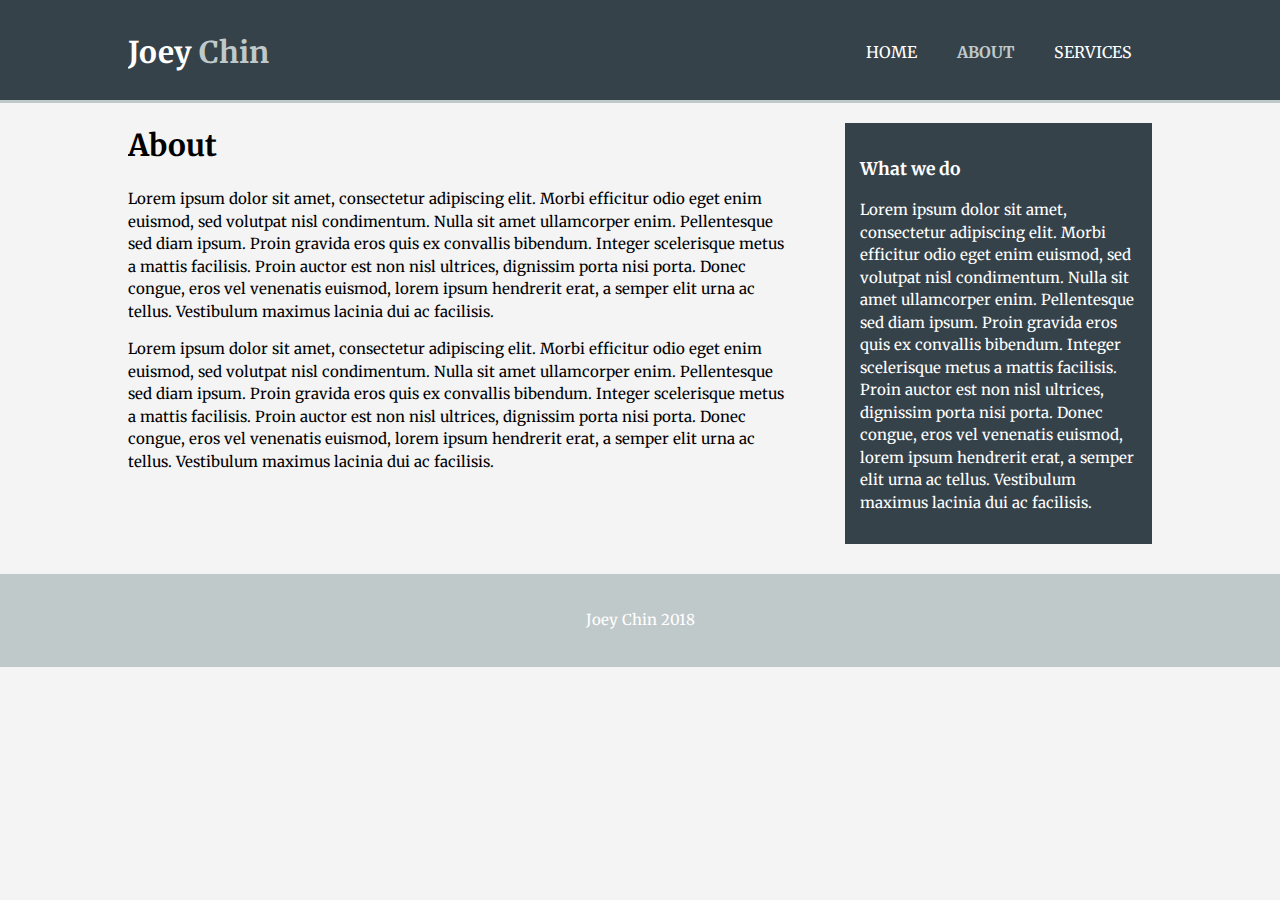
==== about.html @ df1ece11 "main" ====
<!DOCTYPE html>
<html>
  <head>
    <meta charset="utf-8">
    <meta name="viewport" content="width=device-width>
    <meta http-equiv="x-ua-compatible" content="ie=edge">
    <title>Joey Chin | About</title>
    <link rel="stylesheet" href="./css/style.css" />
    <link href="https://fonts.googleapis.com/css?family=Merriweather" rel="stylesheet">

  </head>
  <body>
    <header>
      <div class="container">
        <div id="branding">
          <h1>Joey <span class="highlight">Chin</span></h1>
        </div>
        <nav>
          <ul>
            <li><a href="index.html">Home</a></li>
            <li class ="current"><a href="about.html">About</a></li>
            <li><a href="services.html">Services</a></li>
          </ul>
        </nav>
      </div>
    </header>

    <section id="main">
      <div class ="container">
        <article id="main-col">
          <h1 class="page-title">About</h1>
          <p>
            Lorem ipsum dolor sit amet, consectetur adipiscing elit. Morbi efficitur odio eget enim euismod, sed volutpat nisl condimentum. Nulla sit amet ullamcorper enim. Pellentesque sed diam ipsum. Proin gravida eros quis ex convallis bibendum. Integer scelerisque metus a mattis facilisis. Proin auctor est non nisl ultrices, dignissim porta nisi porta. Donec congue, eros vel venenatis euismod, lorem ipsum hendrerit erat, a semper elit urna ac tellus. Vestibulum maximus lacinia dui ac facilisis.
          </p>
          <p>
            Lorem ipsum dolor sit amet, consectetur adipiscing elit. Morbi efficitur odio eget enim euismod, sed volutpat nisl condimentum. Nulla sit amet ullamcorper enim. Pellentesque sed diam ipsum. Proin gravida eros quis ex convallis bibendum. Integer scelerisque metus a mattis facilisis. Proin auctor est non nisl ultrices, dignissim porta nisi porta. Donec congue, eros vel venenatis euismod, lorem ipsum hendrerit erat, a semper elit urna ac tellus. Vestibulum maximus lacinia dui ac facilisis.
          </p>
        </article>
        <aside id="sidebar">
          <div class="dark">
          <h3>What we do</h3>
          <p>
            Lorem ipsum dolor sit amet, consectetur adipiscing elit. Morbi efficitur odio eget enim euismod, sed volutpat nisl condimentum. Nulla sit amet ullamcorper enim. Pellentesque sed diam ipsum. Proin gravida eros quis ex convallis bibendum. Integer scelerisque metus a mattis facilisis. Proin auctor est non nisl ultrices, dignissim porta nisi porta. Donec congue, eros vel venenatis euismod, lorem ipsum hendrerit erat, a semper elit urna ac tellus. Vestibulum maximus lacinia dui ac facilisis.
          </p>
        </div>
        </aside>
      </div>
    </section>

    <footer>
      <p>
        Joey Chin 2018
      </p>
    </footer>

</html>
---- css/style.css ----
body{
  font: 15px/1.5 Arial, Helvetica, sans-serif;
  font-family: 'Merriweather', serif;
  padding: 0;
  margin: 0;
  background-color: #f4f4f4;
}

/* Global */
.container{
  width: 80%;
  margin: auto;
  overflow: hidden;
}

.button_1{
  height: 20px;
  background: #BFC9CA;
  border: none;
  padding-left: 20px;
  padding-right: 20px;
  color: #ffffff;
}

.dark{
  padding: 15px;
  background: #35424a;
  color:#ffffff;
  margin-top: 10px;
  margin-bottom: 10px;
}
/* Header */
header{
  background: #35424a;
  color:#ffffff;
  padding-top: 30px;
  min-height: 70px;
  border-bottom: #BFC9CA 3px solid;
  font-family: 'Merriweather', serif;
}

header a{
  color:#ffffff;
  text-decoration: none;
  text-transform: uppercase;
  font-size: 16px;
}

header ul{
  margin: 0;
  padding: 0;
}

header li{
  float: left;
  display: inline;
  padding: 0 20px 0 20px;
}

header #branding{
  float: left;
}

header #branding h1{
  margin:0;
}

header nav{
  float: right;
  margin-top:10px;
}

header .highlight, header .current a{
  color:#BFC9CA;
  font-weight: bold;
}

header a:hover{
  color:#cccccc;
  font-weight: bold;
}

/* showcase*/
#showcase{
  min-height: 400px;
  background:url('../img/showcase.jpg') no-repeat 0 -400px;
  text-align: center;
  color: #ffffff;

}

#showcase h1{
  margin-top: 100px;
  font-size: 55px;
  margin-bottom: 10px;
}

#showcase p{
  font-size: 20px;
}

/*newsletter */
#newsletter{
  padding: 15px;
  color: #ffffff;
  background: #35424a;
}

#newsletter h1{
  float: left;
}

#newsletter form{
  float: right;
  margin-top:25px;
}

#newsletter input[type="email"]{
  padding: 4px;
  height: 20px;
  width: 250px;
}

/* Boxes */
#boxes{
  margin-top: 20px;
}

#boxes .box{
  float: left;
  width: 30%;
  padding: 10px;
  text-align: center;
}

#boxes .box img{
  width:90px;
}

/*sidebar, no space between aside and sidebar idk why*/
aside#sidebar{
  float: right;
  width: 30%;
  margin-top:10px;
}

aside#sidebar .quote input, aside#sidebar .quote textarea{
  width: 90%;
  padding: 5px;
}
/*main col, same here*/
article#main-col{
  float: left;
  width: 65%;
}

/* services */
ul#services li{
  list-style: none;
  padding: 20px;
  border: #cccccc solid 1px;
  margin-bottom: 5px;
  background: #e6e6e6;
}

/*footer */
footer {
  padding: 20px;
  margin-top: 20px;
  color: #ffffff;
  background-color: #BFC9CA;
  text-align: center;
}

/*media queries*/
@media(max-width:768px){
  header #branding,
  header nav,
  header nav li,
  #newsletter h1,
  #newsletter form,
  #boxes .box,
  article#main-col,
  aside#sidebar
  {
    float: none;
    text-align: center;
    width: 100%;
  }

  header{
    padding-bottom: 20px;
  }

  #showcase h1{
    margin-top: 40px;
  }

  #newsletter button, .quote button{
    display: block;
    width: 100%
  }

  #newsletter form input[type="email"], .quote input, .quote textarea{
    width: 100%;
    margin-bottom: 5px;
  }


}
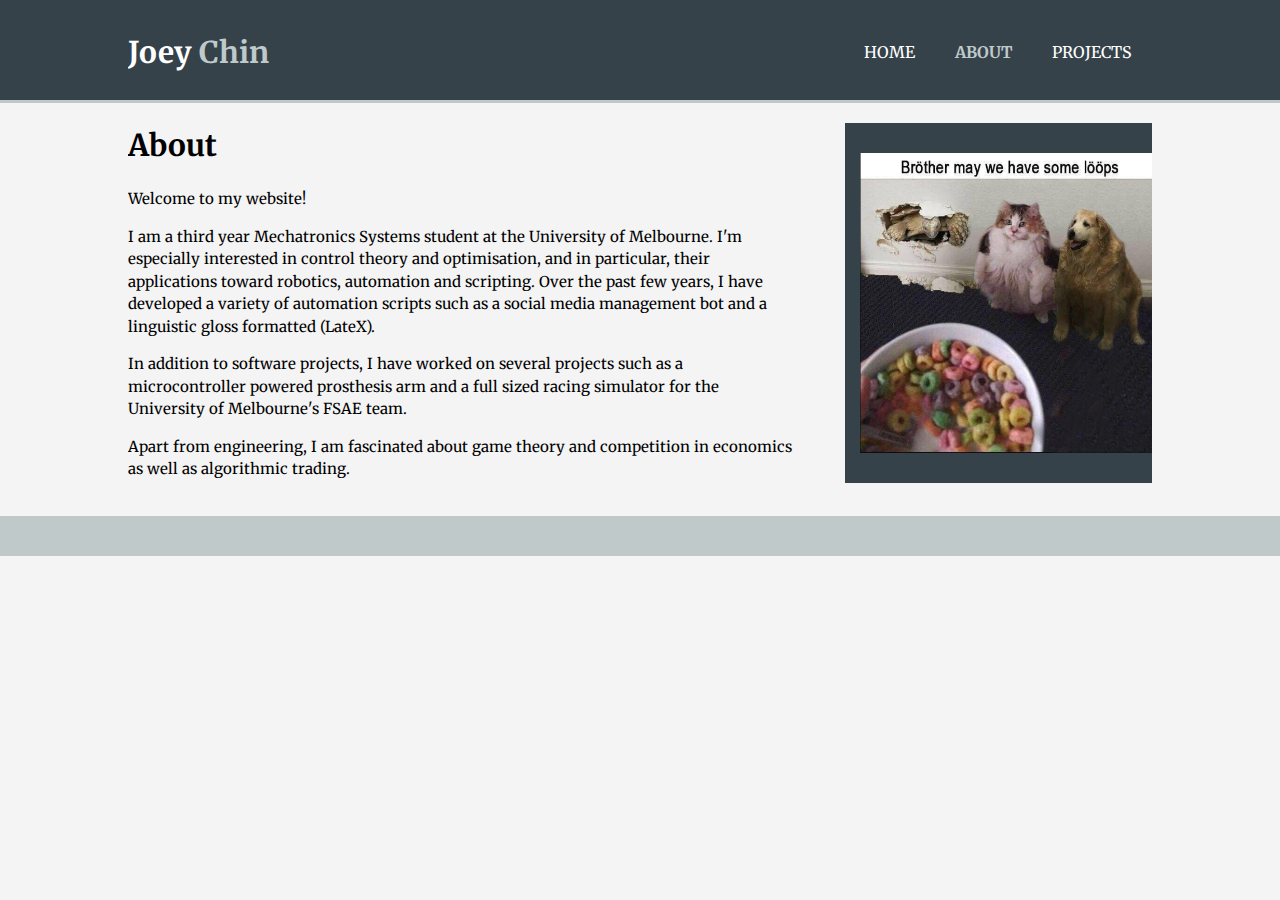
==== commit b70af5d8: "update" ====
--- a/about.html
+++ b/about.html
@@ -19,7 +19,7 @@
           <ul>
             <li><a href="index.html">Home</a></li>
             <li class ="current"><a href="about.html">About</a></li>
-            <li><a href="services.html">Services</a></li>
+            <li><a href="services.html">Projects</a></li>
           </ul>
         </nav>
       </div>
@@ -29,18 +29,23 @@
       <div class ="container">
         <article id="main-col">
           <h1 class="page-title">About</h1>
+         <p>Welcome to my website! </p>
           <p>
-            Lorem ipsum dolor sit amet, consectetur adipiscing elit. Morbi efficitur odio eget enim euismod, sed volutpat nisl condimentum. Nulla sit amet ullamcorper enim. Pellentesque sed diam ipsum. Proin gravida eros quis ex convallis bibendum. Integer scelerisque metus a mattis facilisis. Proin auctor est non nisl ultrices, dignissim porta nisi porta. Donec congue, eros vel venenatis euismod, lorem ipsum hendrerit erat, a semper elit urna ac tellus. Vestibulum maximus lacinia dui ac facilisis.
-          </p>
-          <p>
-            Lorem ipsum dolor sit amet, consectetur adipiscing elit. Morbi efficitur odio eget enim euismod, sed volutpat nisl condimentum. Nulla sit amet ullamcorper enim. Pellentesque sed diam ipsum. Proin gravida eros quis ex convallis bibendum. Integer scelerisque metus a mattis facilisis. Proin auctor est non nisl ultrices, dignissim porta nisi porta. Donec congue, eros vel venenatis euismod, lorem ipsum hendrerit erat, a semper elit urna ac tellus. Vestibulum maximus lacinia dui ac facilisis.
-          </p>
+           I am a third year Mechatronics Systems student at the University of Melbourne.  
+           I'm especially interested in control theory and optimisation, and in particular, their applications toward robotics, automation and scripting.
+           Over the past few years, I have developed a variety of automation scripts such as a social media management bot and a linguistic gloss formatted (LateX).
+         </p>
+         <p>
+           In addition to software projects, I have worked on several projects such as a microcontroller powered prosthesis arm and a full sized racing simulator for the University of Melbourne's FSAE team. 
+         </p>
+         <p>
+           Apart from engineering, I am fascinated about game theory and competition in economics as well as algorithmic trading. 
+         </p>
         </article>
         <aside id="sidebar">
           <div class="dark">
-          <h3>What we do</h3>
           <p>
-            Lorem ipsum dolor sit amet, consectetur adipiscing elit. Morbi efficitur odio eget enim euismod, sed volutpat nisl condimentum. Nulla sit amet ullamcorper enim. Pellentesque sed diam ipsum. Proin gravida eros quis ex convallis bibendum. Integer scelerisque metus a mattis facilisis. Proin auctor est non nisl ultrices, dignissim porta nisi porta. Donec congue, eros vel venenatis euismod, lorem ipsum hendrerit erat, a semper elit urna ac tellus. Vestibulum maximus lacinia dui ac facilisis.
+            <img src ="./img/loop.PNG" width = "300px" height="300px" class="center">
           </p>
         </div>
         </aside>
@@ -48,9 +53,6 @@
     </section>
 
     <footer>
-      <p>
-        Joey Chin 2018
-      </p>
     </footer>
 
 </html>
--- a/css/style.css
+++ b/css/style.css
@@ -7,11 +7,21 @@
   background-color: #f4f4f4;
 }
 
+.float{
+  display: inline-block;
+}
+
 /* Global */
 .container{
   width: 80%;
   margin: auto;
   overflow: hidden;
+}
+
+.center{
+  display: block;
+  margin-left: auto;
+  margin-right: auto;
 }
 
 .button_1{
@@ -84,9 +94,9 @@
 /* showcase*/
 #showcase{
   min-height: 400px;
-  background:url('../img/showcase.jpg') no-repeat 0 -400px;
+  background-image: linear-gradient(to bottom right, rgb(3, 3, 3), rgb(170, 170, 170));
+  opacity: 1;
   text-align: center;
-  color: #ffffff;
 
 }
 
@@ -94,10 +104,15 @@
   margin-top: 100px;
   font-size: 55px;
   margin-bottom: 10px;
+  color: rgb(230, 231, 238);
+  font-family: 'Montserrat', sans-serif;
+  opacity: 1;
 }
 
 #showcase p{
   font-size: 20px;
+  color: white;
+  opacity: 1;
 }
 
 /*newsletter */
@@ -134,9 +149,10 @@
   text-align: center;
 }
 
-#boxes .box img{
-  width:90px;
-}
+#boxes ul{
+  text-align: left;
+}
+
 
 /*sidebar, no space between aside and sidebar idk why*/
 aside#sidebar{
@@ -153,6 +169,12 @@
 article#main-col{
   float: left;
   width: 65%;
+
+}
+
+#photo{
+  float:right;
+  padding-left: 10px;
 }
 
 /* services */
@@ -162,7 +184,9 @@
   border: #cccccc solid 1px;
   margin-bottom: 5px;
   background: #e6e6e6;
-}
+  display: inline-block;
+}
+
 
 /*footer */
 footer {
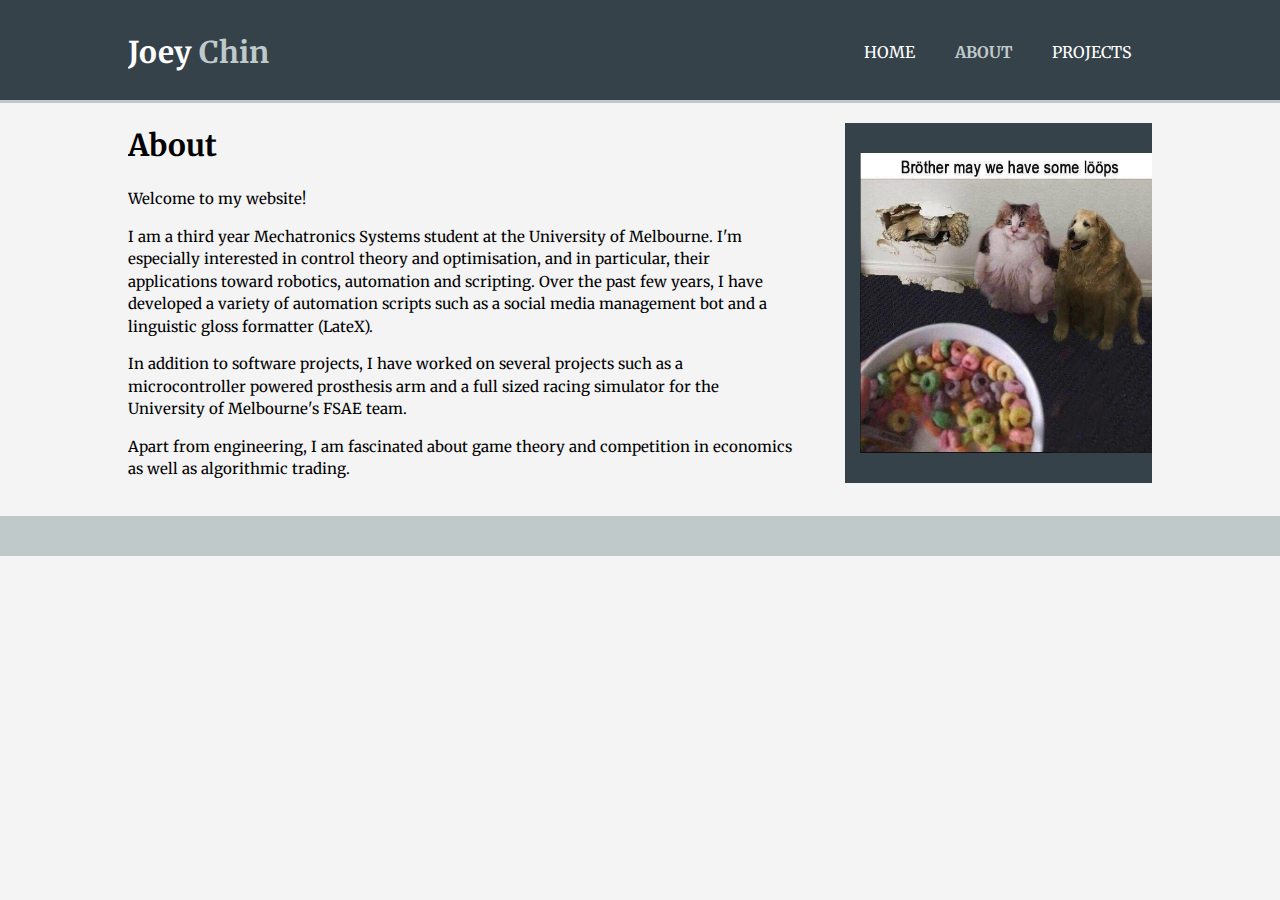
==== commit 61ce1517: "update" ====
--- a/about.html
+++ b/about.html
@@ -33,7 +33,7 @@
           <p>
            I am a third year Mechatronics Systems student at the University of Melbourne.  
            I'm especially interested in control theory and optimisation, and in particular, their applications toward robotics, automation and scripting.
-           Over the past few years, I have developed a variety of automation scripts such as a social media management bot and a linguistic gloss formatted (LateX).
+           Over the past few years, I have developed a variety of automation scripts such as a social media management bot and a linguistic gloss formatter (LateX).
          </p>
          <p>
            In addition to software projects, I have worked on several projects such as a microcontroller powered prosthesis arm and a full sized racing simulator for the University of Melbourne's FSAE team. 
--- a/css/style.css
+++ b/css/style.css
@@ -153,8 +153,11 @@
   text-align: left;
 }
 
-
-/*sidebar, no space between aside and sidebar idk why*/
+article#main-col{
+  float: left;
+  width: 65%
+}
+
 aside#sidebar{
   float: right;
   width: 30%;
@@ -164,12 +167,6 @@
 aside#sidebar .quote input, aside#sidebar .quote textarea{
   width: 90%;
   padding: 5px;
-}
-/*main col, same here*/
-article#main-col{
-  float: left;
-  width: 65%;
-
 }
 
 #photo{
@@ -183,10 +180,26 @@
   padding: 20px;
   border: #cccccc solid 1px;
   margin-bottom: 5px;
+  height: 300px;
   background: #e6e6e6;
   display: inline-block;
 }
 
+ul#pics li{
+  list-style: none;
+  padding: 20px;
+  border: #cccccc solid 1px;
+  margin-bottom: 5px;
+  background: #e6e6e6;
+  display: block;
+  height: 300px;
+}
+
+
+.projectlist{
+  float: left;
+  width: 65%
+}
 
 /*footer */
 footer {
@@ -231,5 +244,4 @@
     margin-bottom: 5px;
   }
 
-
-}
+}
